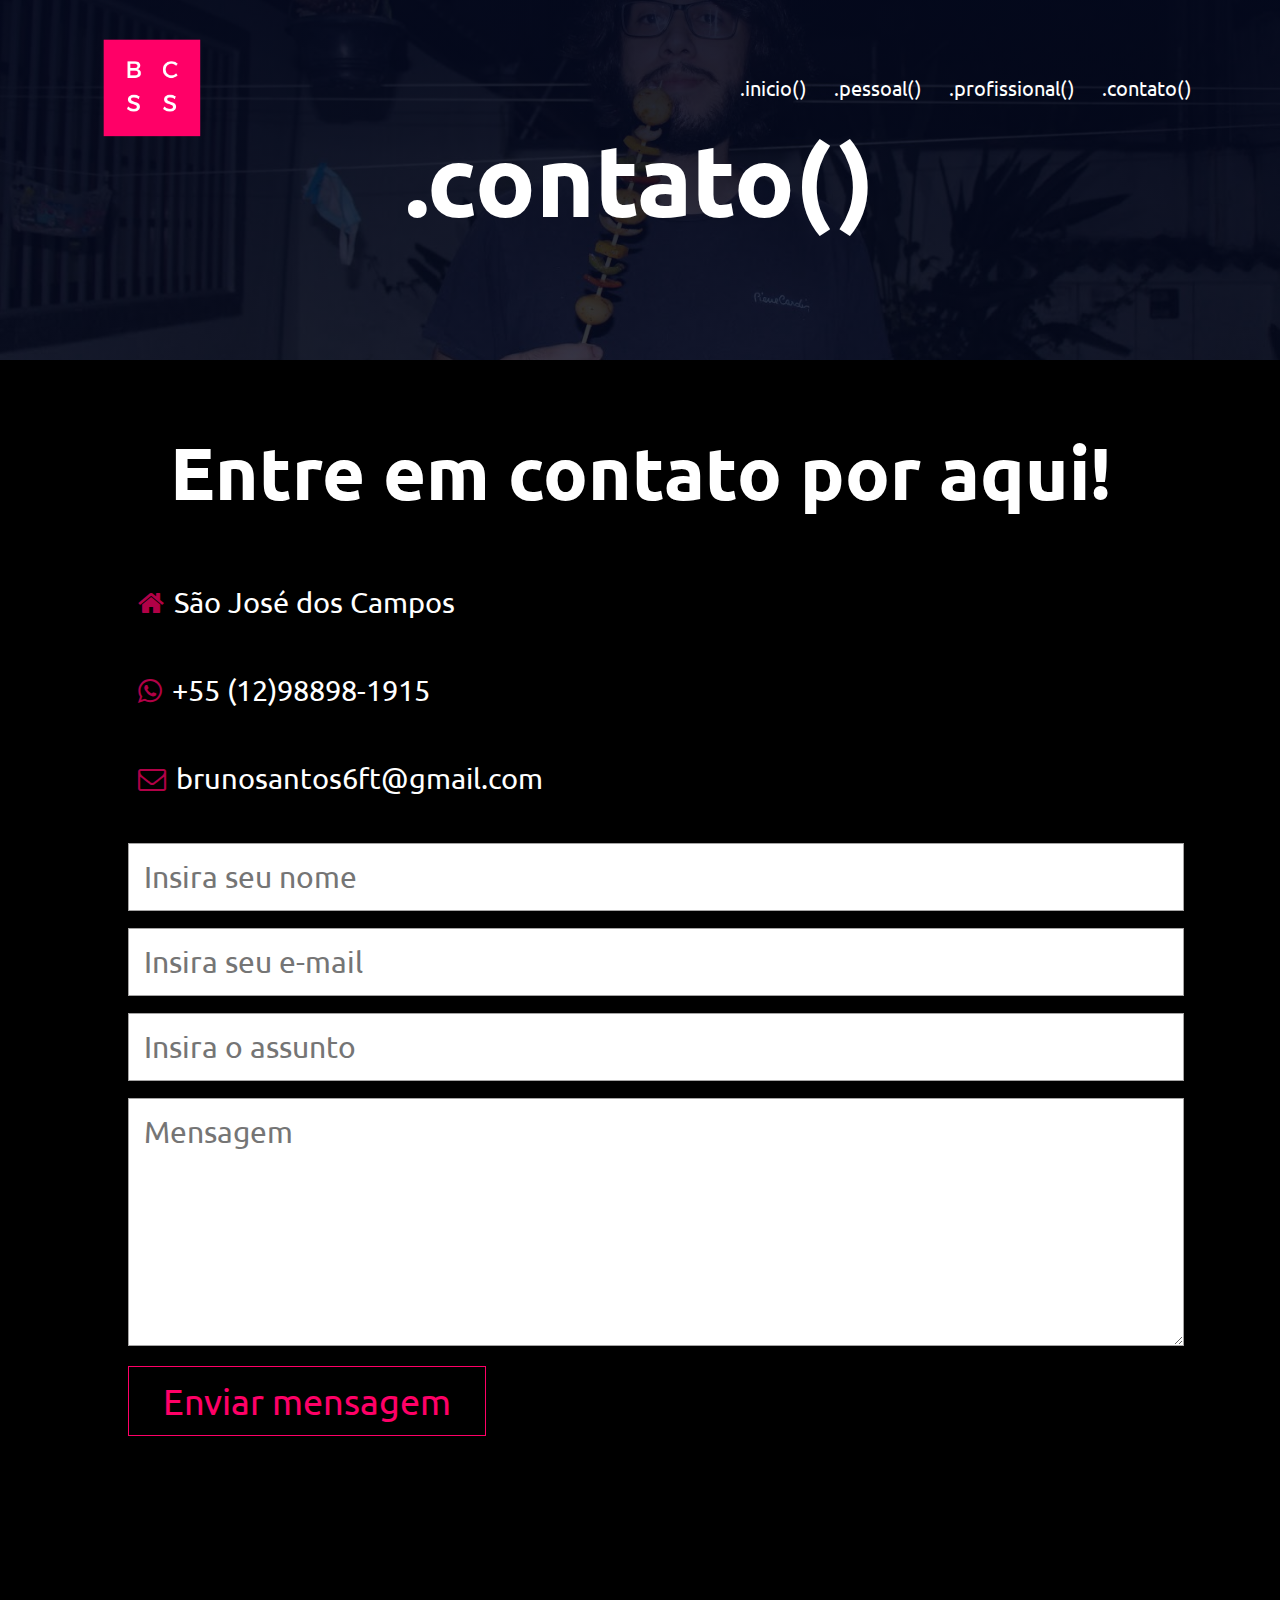
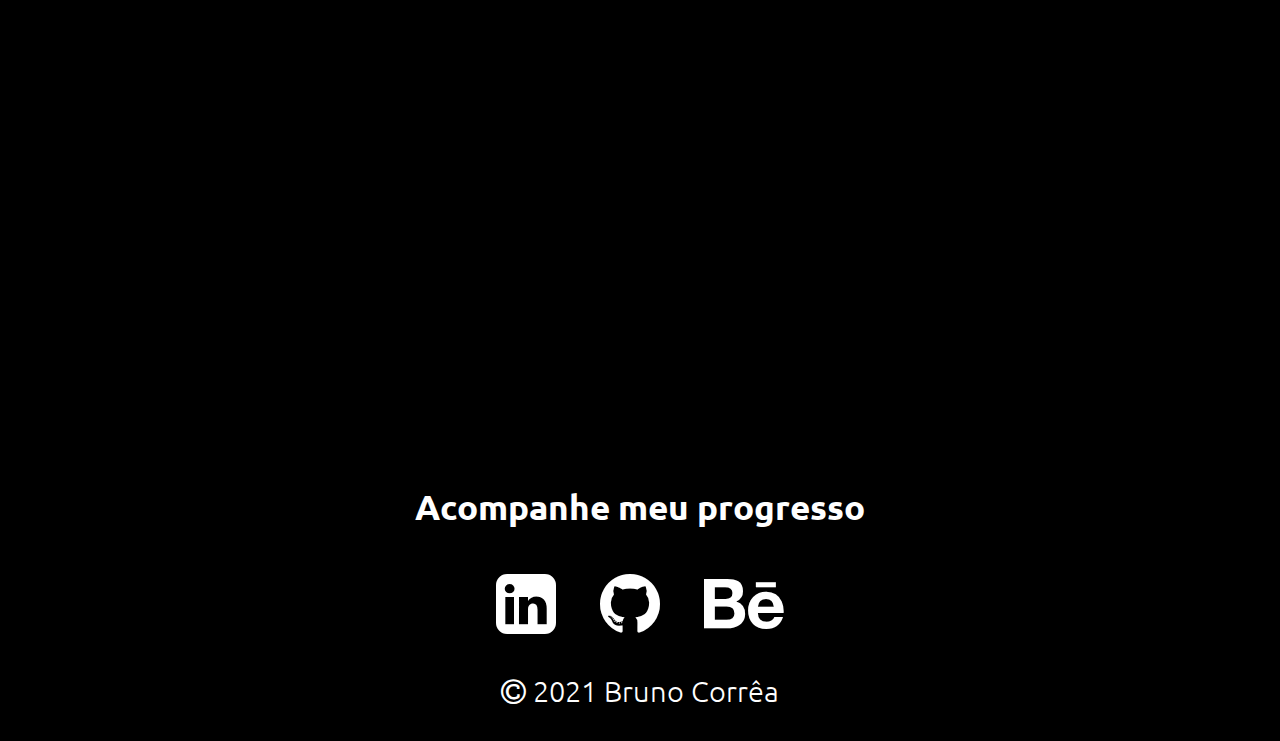
==== contato.html @ 5e895e20 "portfolio v1" ====
<!DOCTYPE html>
<head>
    <meta name="viewport" content="with=device-width, initial-scale:1.0">
    <meta charset="UTF-8">
    <title>MeuPort - Contato</title>
    <link rel="stylesheet" href="style.css">
    <link rel="stylesheet" href="responsive.css">
    <link rel="preconnect" href="https://fonts.googleapis.com">
    <link rel="preconnect" href="https://fonts.gstatic.com" crossorigin>
    <link href="https://fonts.googleapis.com/css2?family=Ubuntu:ital,wght@0,300;0,400;0,500;0,700;1,300;1,400;1,500;1,700&display=swap" rel="stylesheet">  
    <link rel="stylesheet" href="https://stackpath.bootstrapcdn.com/font-awesome/4.7.0/css/font-awesome.min.css">
</head>
<body>
    <section class="contact-header">
        <nav>
            <a href="index.html"><img src= "images/logo.png"></a>
            <div class="nav-links" id ="navLinks">   <!-- id com L maiusculo -->
                <i class="fa fa-times" onclick="hideMenu()"></i>
                <ul>
                    <li><a href="index.html">.inicio()</a></li>
                    <li><a href="pessoal.html">.pessoal()</a></li>
                    <li><a href="profissional.html">.profissional()</a></li>
                    <li><a href="contato.html">.contato()</a></li>
                </ul>
            </div>
            <i class="fa fa-bars" onclick="showMenu()"></i>
        </nav>
    <div class="Principal">
            <h1>.contato()</h1>
    </div>
</section>

<!--------- contact --------->

<section class="contact-form">
    <div class="fade-in">
        <div class="title-contact">
            <h1>Entre em contato por aqui!</h1>
        </div>
        <div class="row1">
            <div class="contact-col">
                <div>
                        <h5><i class="fa fa-home"></i>São José dos Campos</h5>
                </div>
                <div>
                        <h5><i class="fa fa-whatsapp"></i>+55 (12)98898-1915</h5>
                </div>
                <div>
                        <h5><i class="fa fa-envelope-o"></i>brunosantos6ft@gmail.com</h5>
                </div>
            </div>
            <div class="contact-col1">
                <form action="contact-form.php" method="POST">
                    <input type="text" name="name" placeholder="Insira seu nome" required>  
                    <input type="email" name="email" placeholder="Insira seu e-mail" required>
                    <input type="text" name="subject" placeholder="Insira o assunto" required>
                    <textarea rows="6" name="message" placeholder="Mensagem" required></textarea>
                    <button type="submit" class="hero-btn-pink">Enviar mensagem</button>
                </form>
            </div>
            </div>
        </div>

</section>

<section class="location">

    <div class="fade-in">
        <div class="location1">

            <iframe src="https://www.google.com/maps/embed?pb=!1m18!1m12!1m3!1d29326.12545101649!2d-45.90471901877651!3d-23.251612329587967!2m3!1f0!2f0!3f0!3m2!1i1024!2i768!4f13.1!3m3!1m2!1s0x94cdb54afdc93553%3A0xf5764cd331e757e6!2sBosque%20dos%20Eucaliptos%2C%20S%C3%A3o%20Jos%C3%A9%20dos%20Campos%20-%20SP!5e0!3m2!1spt-BR!2sbr!4v1625705947429!5m2!1spt-BR!2sbr" width="600" height="450" style="border:0;" allowfullscreen="" loading="lazy"></iframe>

        </div>
    </div>

</section>


<!-------- footer ---------->

<section class="footer">

    <div class="fade-in">
        <div class="footer1">
        <h4>Acompanhe meu progresso</h4>
        </div>

        <div class="icons">
            <a href="https://www.linkedin.com/in/brunociao/"><i class="fa fa-linkedin-square"></i></a>
            <a href="https://github.com/brinobruno"><i class="fa fa-github"></i></a>
            <a href="https://www.behance.net/brunobrino"><i class="fa fa-behance"></i></a>
        </div>
        <div class="end">
            <p><i class="fa fa-copyright"></i>  2021 Bruno Corrêa</p>
        </div>
    </div>

</section>


<!-- Js para setar o menu p direita -->

<script>
    
    var navLinks = document.getElementById("navLinks");

    function showMenu () {
        navLinks.style.right = "0"
    }

    function hideMenu () {
        navLinks.style.right = "-400px"
    }

</script>

<script>

    const faders = document.querySelectorAll('.fade-in')

    const appearOptions = {
        threshold: 1,
        rootMargin: "0px 0px 120px 0px"   /* antes: 350 */
    }

    const appearOnScroll = new IntersectionObserver(function(entries, appearOnScroll) {
        entries.forEach(entry => {
            if(!entry.isIntersecting) {
                return
            } else {
                entry.target.classList.add('appear')
                appearOnScroll.unobserve(entry.target)
            }
        })
    }, appearOptions)

    faders.forEach(fader => {
        appearOnScroll.observe(fader)
    })

</script>

</body> 
</html>
---- style.css ----
*{
    margin: 0;
    padding: 0;
    font-family: 'Ubuntu', sans-serif;
}

body {
    background-color: black;
}

.header{
    min-height: 100vh;  /*responsividade*/
    width: 100%;
    background-image: linear-gradient(rgba(4,9,30,0.7), rgba(4, 9, 30, 0.7)), url(images/background-image.JPG);
    background-position: center;
    background-size: cover;
    position: relative;
}

nav {
    display: flex;
    padding: 1% 6%;
    justify-content: space-between;
    align-items: center;
}

nav img{
    width: 150px;
}

.nav-links {
    flex: 1;
    text-align: right;
}

.nav-links ul li {
    list-style: none;
    display: inline-block; /*horizontal*/
    padding: 8px 12px;
    position: relative;
}

.nav-links ul li a {
    color: #fff;
    text-decoration: none;
    font-size: 20px;
}

.nav-links ul li::after { /*settando hover*/
    content: '';
    width: 0%; /*nao aparecer*/
    height: 2px;
    background: #FF0067;     /* main color */ 
    display: block;
    margin: auto;
    transition: 0.5s;
 }

 .nav-links ul li:hover::after {
    width: 100%;
 }

 .Principal {
    font-family: 'Ubuntu', sans-serif;
    position: absolute;
    width: 90%;
    top: 50%;
    left: 50%;
    color: #fff;
    transform: translate(-50%, -50%);
    text-align: center;
 }

 html, body{
    overflow-x: hidden;    /* problema da barra branca no responsivo */
}

html {
    scroll-behavior: smooth;
}

 .Principal h1 {
     font-family: 'Ubuntu', sans-serif;
     font-size: 100px;
 }

 .Principal h1:hover {
    font-size: 100px;
    color: #FF0067;
    transition: 0.7s;
    display: inline-block; /*para nao pegar hover nas laterais*/
}

 .Principal p {
     margin: 10px 0 26px; /* top  /  right-left  /  bottom */
     font-size: 23px;
     color: white;
 }

.hero-btn {
    display: inline-block;
    text-decoration: none;
    color: #fff;
    border: 1px solid #fff;
    padding: 12px 34px;
    font-size: 20px;
    background: transparent;
    position: relative;
    cursor: pointer;
}

.hero-btn:hover {
    transition: 0.7s;
    border: 1px solid #FF0067;
    background-color: #f30162;
}

nav .fa {
    display: none;      /*apenasmobile*/
}

.fade-in {
    opacity: 0;
    transition: opacity 250ms ease-in;
}

.fade-in.appear {
    opacity: 1;
}



 /*---- intro ----*/


 .intro {
     width: 80%;
     height: 100%;
     margin: auto;
     text-align: center;
     padding-top: 100px;
 }

 .intro h1 {
     color: white;
     font-size: 50px;
     font-weight: 600;
     padding-bottom: 23px;
 }

 .intro span {
     font-size: 23px;
     font-weight: 400;
     line-height: 22px;
     padding: 10px;
     color: white;
 }

 .row {
     margin-top: 5%;
     display: flex;
     justify-content: space-between;        /* OU flex-direction: row; */
     padding-top: 26px;
 }

 .row p {
    font-size: 19.3px;
     font-weight: 400;
     line-height: 22px;
     padding: 10px;
 }
 

 .intro-coluna {
     flex-basis: 31%;
     background: #ffffff;
     border-radius: 10px;
     margin-bottom: 5%;
     padding: 25px 12px;
     box-sizing: border-box;
     transition: 0.5s;
 }

 h3 {
     font-size: 27px;
     text-align: center;
     font-weight: 600;
     margin: 5px 0;
 }

 .intro-coluna:hover {
    background: #d80559;
    color: white;
 }

 .curto {
     display: none;
 }


 /* ----------------------- BARRA HABILIDADES ---------------------- */

.set-bar {
    padding: 40px;
    display: grid;
    place-items: center;
    margin-bottom: -3%;
}
.set-bar h1 {
    color: white;
    text-align: center;
    font-size: 50px;
    padding-bottom: 2%;
    font-weight: 600;
}

.set-bar p {
    color: white;
    text-align: center;
    font-size: 23px;
    padding-bottom: 10%;
    font-weight: 300;
}


 .full-bar {
     align-items: center;
     border-radius: 15px;
     padding: 25px 30px;
     background: #ffffff;
     box-shadow: 5px 5px 10px rgba(0, 0, 0, 0.3);
 }

 
.full-bar .bar {
    margin: 20px;  /*30*/
}

.full-bar .bar:first-child{
    margin-top: 0px;
  }

.full-bar .bar .data {
    margin-bottom: 5px;
}

.full-bar .bar .data span {
    font-size: 19px;
    font-weight: 500;   
}

.full-bar .bar .linha {
    position: relative;
    height: 10px;
    width: 100%;
    background: #f0f0f0;
    transform: scaleX(0);
    transform-origin: left;
    box-shadow: inset 0px 1px 1px rgba(0, 0, 0, 0.1), 0px 1px rgba(red, green, blue, 0.8);
    animation: animate 1s cubic-bezier(1,0,0.5,1) forwards;
    animation-duration: 7s;
    animation-iteration-count: infinite;
    animation-timing-function:cubic-bezier(.14,1.32,0,.86);
}

.bar .linha span {
    height: 100%;
    width: 100%;
    background: #FF0067;
    position: absolute;
    border-radius: 10px;
}

@keyframes animate {
    100% {
        transform: scaleX(1);
    }
}

.linha.html span {
    max-width: 60%;
}

.linha.css span {
    width: 70%;
}

.linha.js span {
    max-width: 40%;
}

.linha.cpp span {
    max-width: 60%;
}

.linha.uiux span {
    max-width: 70%;
}

.linha.office span {
    max-width: 90%;
}

.linha.illustrator span {
    max-width: 85%;
}

.linha.premiere span {
    max-width: 80%;
}

.bar .linha span::before {
    position: absolute;
    content: "";
    height: 0;
    right: 0;
    top: -10%;
    width: 0;
    border: 7px solid transparent;
    border-bottom-width: 0px;
    border-right-width: 0px;
    border-top-color: #000;
}

.bar .linha span::after {
    position: absolute;
    right: 0;
    top: -28%;  
    color:#fff;
    font-size: 1.2rem;
    font-weight: 400;
    padding: 1px 8px;
    border-radius: 3px;

}

.linha span::after {
    position: absolute;
    right: 0;
    top: -28%;
    background: #000;
    color:#fff;
    font-size: 15px;
    font-weight: 400;
    padding: 0px 8px;
    border-radius: 3px;

}

.linha.html span::after {
    content: "60%";
}

.linha.css span::after {
    content: "70%";
}

.linha.js span::after {
    content: "40%";
}

.linha.cpp span::after {
    content: "60%";
}

.linha.uiux span::after {
    content: "70%";
}

.linha.office span::after {
    content: "90%";
}

.linha.illustrator span::after {
    content: "85%";
}

.linha.premiere span::after {
    content: "80%";
}


/* -------------- REVIEW ------------------*/



.reviews {
    width: 80%;
    margin: auto;
    padding-top: 100px;
    text-align: center;
}

.coluna-review {
    flex-basis: 44%;
    border-radius: 4%;
    margin: 0 2% 5% 2%;
    text-align: left;
    background: #ffffff;
    padding: 45px 10px;
    cursor: pointer;
    display: flex;
    transition: 1s;
}

.coluna-review img {
    height: 60px;
    margin-left: 5px;
    margin-right: 30px;
    border-radius: 50%;
  }

.title h1 {
    color: white;
    font-size: 50px;
}

.coluna-review p {
    font-size: 24px;
    padding: 0;
    line-height: 130%;
}

.coluna-review h3 {
    margin-top: 15px;
    text-align: left;
}

.coluna-review h4 {
    font-weight: 400;
}

.coluna-review:hover {
    background: #cf0757;
    color: white;
}

.title p {
    color: white;
    font-size: 23px;
}

/* ----------- contato --------- */

.cta1 {
    margin: 60px auto;
    width: 80%;
    background-image: linear-gradient(rgba(0, 0, 0, 0.6),rgba(0, 0, 0, 0.93)), url(images/contact-section1.png);
    background-position: center;
    background-size: cover;
    border-radius: 10px;
    text-align: center;
    padding: 120px 0;
}

.cta1 h1 {
    font-size: 50px;
    color: white;
    margin-bottom: 40px;
    padding: 0;
}

/* --------------- footer ----------------- */


.footer {
    width: 100%;
    text-align: center;
    padding: 30px 0;
    margin-bottom: 2px;
}

.footer1 h4 {
    color: white;
    font-size: 27px;
    margin-bottom: 17px;
    margin-top: 6px;
    font-weight: 600;
}

.end p {
    color: white;
    font-size: 19px;
    font-weight: 300;
}

.icons .fa {
    font-size: 35px;
    color: #fff;
    margin: 0 20px;
    cursor: pointer;
    padding-top: 23px;
    padding-bottom: 34px;
    transition: 0.4s;
}

.icons .fa:hover {
    color: #b10147;
    font-size: 40px;
}


/*-------------------- contato pagina --------------------*/

.contact-header{
    min-height: 100vh;  /*responsividade*/
    width: 100%;
    background-image: linear-gradient(rgba(4,9,30,0.9), rgba(4, 9, 30, 0.8)), url(images/background-image.JPG);
    background-position: center;
    background-size: cover;
    position: relative;
}

.location1 {
    width: 80%;
    margin: auto;
    padding: 80px 0;
}


.location1 iframe {
    width: 100%;
}

.contact-form {
    padding-top: 5%;
    width: 80%;
    margin: auto;
}

.contact-col div .fa {
    font-size: 28px;
    color: #b10147;
    margin: 10px;
}

.contact-col div h5 {
    font-size: 16px;
    margin-bottom: -1px;
    color: rgb(255, 255, 255);
    font-weight: 400;
}

.contact-col div {
    display: flex;
    flex-basis: 48%;
}

.hero-btn-pink {
    display: inline-block;
    text-decoration: none;
    color: #FF0067;
    border: 1px solid #FF0067;
    padding: 12px 34px;
    font-size: 20px;
    background: transparent;
    position: relative;
    cursor: pointer;
}

.hero-btn-pink:hover {
    transition: 0.7s;
    border: 1px solid #FF0067;
    background-color: #FF0067;
    color: #fff;
}

.contact-col1 input {
    font-size: 13px;
    width: 100%;
    padding: 15px;
    margin-bottom: 17px;
    outline: none;
    border: 1px solid rgb(192, 190, 190);    
}

.contact-col1 textarea {
    font-size: 13px;
    padding: 15px;
    width: 100%;
    outline: none;
    margin-bottom: 17px;
    border: 1px solid rgb(192, 190, 190); 
}

.contact-col1 {
    margin-left: 6%;
}

.contact-col1 div .fa {
    font-size: 26px;
    color: #b10147;
    margin: 10px;
    
}

.contact-col1 div h5 {
    font-size: 20px;
    margin-bottom: -1px;
    color: rgb(255, 255, 255);
    font-weight: 400;
}

.row1 {
    display: flex;
}

.title-contact {
    color: white;
    text-align: center;
    font-size: 38px;
    padding-bottom: 6%;
}

/*-----------------pessoal-------------*/

.pessoal-title {
    color: white;
    font-size: 26px;
    text-align: center;
    padding: 10%;
}

.content {
    max-width: 60%;
    margin: 0 10% 16% 10%;
}

.content img {
    width: 450px;
    float: left;
    margin-right: 2%;
    margin-left: 12%;
    border-radius: 10% 10% 10% 10%;
}

.content p {
    color: white;
    font-size: 23px;
    line-height: 30px;
}

.bruno-sop img {
    float: right;
    padding-left: 2%;
}

#BrunoSop {
    width: 80%;
    padding-left: 20%;
}

#BrunoSop img {
    border-radius: 10% 10% 10% 10%;
    margin-left: 0.5%;
}

#BrunoSop p {
    color: white;
    text-align: right;
    padding-left: 4%;
    font-size: 23px;
    line-height: 30px;
}

#BrunoSop h2 {
    color: white;
    text-align: right;   
}

.content h2 {
    color: white;
    font-size: 35px;
    padding-bottom: 2%;
}

/* --------------------artists------------*/

.artists {
    width: 80%;
    margin: auto;
    text-align: center;
}

.artist-title h1 {
    color: white;
    font-size: 45px;
    width: 80%;
    margin: auto;
    text-align: center;
}

.artist-title p {
    color: white;
    padding-bottom: 1%;
    font-size: 23px;
    font-weight: 400;
    width: 80%;
    margin: auto;
    text-align: center;
}

.music-col {
    flex-basis: 32%;
    border-radius: 10px;
    margin-bottom: 30px;
    position: relative;
    overflow: hidden;
    cursor: pointer;
}

.music-col img {
    width: 100%;
    display: block;
}

.layer {
    background: transparent;
    height: 100%;
    width: 100%;
    position: absolute;
    top:0;
    left: 0;
    transition: 0.6s;
}

.layer:hover {
    background: rgba(235, 3, 61, 0.6);
}

.layer h3 {
    width: 100%;
    font-weight: 500;
    color: white;
    font-size: 26px;
    bottom: 0;
    left: 50%;
    transform: translateX(-50%);
    position: absolute;
    opacity: 0;
    transition: 0.5s;
}

.layer:hover h3 {
    bottom: 49%;
    opacity: 1;
}

/* gallery */

.galeria h1 {
    color: white;
    font-size: 45px;
    width: 80%;
    margin: auto;
    text-align: center;
    padding-top: 4%;
}

.galeria p {
    color: white;
    padding-bottom: 4%;
    font-size: 23px;
    font-weight: 400;
    width: 80%;
    margin: auto;
    text-align: center;
}

.gallery {
    position: relative;
    height: auto;
    width: 80%;
    margin: auto;
    padding: 45px 0;
    display: grid;
    grid-template-columns: auto auto auto auto;    /* quantia de colunas desejadas */
    grid-gap: 2vmin;
    grid-auto-flow: dense;
}

.gallery img {
    position: relative;
    height: 100%;
    width: 100%;
    overflow:hidden;
    border-radius: 8%;
    filter: brightness(0.5) grayscale(0.8);
    transition: 0.4s ease-in-out;
    cursor: pointer;
    box-shadow: 0px 3px 3px rgba(0, 0, 0, 0.4);
}

.gallery img:hover {
    filter: brightness(1) grayscale(0);
}

/*                                 PROFISSIONAL                    */
.timeline {
    display: flex;
    margin: 0 auto;
    flex-wrap: wrap;
    flex-direction: column;
    max-width: 800px;
    position: relative;
  }

.timeline__content-title {
    font-weight: normal;
    font-size: 3.2rem;
    margin: -10px 0 0 0;
    transition: 0.4s;
    padding: 0 5px;
    box-sizing: border-box;
    color: #fff;
  }

.timeline__content-desc {
    margin: 10px;
    font-size: 1.2rem;
    box-sizing: border-box;
    color: rgba(255, 255, 255, .7);
    font-weight: normal;
    line-height: 25px;
  }

.timeline:before {
    position: absolute;
    left: 50%;
    width: 2px;
    height: 100%;
    margin-left: -1px;
    content: "";
    background: rgba(255, 255, 255, .07);
  }
  
.timeline-item {
    padding: 100px 0;       /***/
    opacity: 0.3;
    filter: blur(2px);
    transition: 0.5s;
    box-sizing: border-box;
    width: calc(50% - 40px);
    display: flex;
    position: relative;
    transform: translateY(-80px);
  }

.timeline-item:before {
    content: attr(data-text);
    letter-spacing: 3px;
    width: 100%;
    position: absolute;
    color: rgba(255, 255, 255, .5);
    font-size: 20px;
    border-left: 2px solid rgba(255, 255, 255, .5);
    top: 70%;
    margin-top: -5px;
    padding-left: 15px;
    opacity: 0;
    right: calc(-100% - 56px);
  }
  
.timeline-item:nth-child(even) {
    align-self: flex-end;
  }

.timeline-item:nth-child(even):before {
    right: auto;
    text-align: right;
    left: calc(-100% - 56px);
    padding-left: 0;
    border-left: none;
    border-right: 2px solid rgba(255, 255, 255, .5);
    padding-right: 15px;
  }

.timeline-item--active {
    opacity: 1;
    transform: translateY(0);
    filter: blur(0px);
  }

.timeline-item--active:before {
    top: 43%;
    transition: 0.3s all 0.2s;
    opacity: 1;
  }

.timeline-item--active .timeline__content-title {
    margin: 10px 0 20px 0;
  }
  
.timeline__img {
    max-width: 100%;
    box-shadow: 0 10px 15px rgba(0, 0, 0, .4);
  }

.timeline-container {
    width: 100%;
    position: relative;
    padding: 80px 0;
    transition: 0.3s ease 0s;
    background-attachment: fixed;
    background-size: cover;
  }

.timeline-container:before {
    position: absolute;
    left: 0;
    top: 0;
    width: 100%;
    height: 100%;
    background: rgba(0,0,0,0.6);
    content: "";
  }

.timeline-header {
    margin-top: 100px;
    width: 100%;
    text-align: center;
    margin-bottom: 130px;
    position: relative;
  }

.timeline-header__title {
    color: #fff;
    font-size: 4rem;
    margin: 0;
  }

.timeline-header__subtitle {
    color:white;
    font-size: 1.6rem;
    font-weight: 400;
    margin: 10px 0 0 0;
  }

.demo-footer {
    padding: 60px 0;
    text-align: center;
  }

.demo-footer a {
    color: #999;
    display: inline-block;
  }

.education {
    display: flex;
    flex-direction: column;
    align-content: center;
    align-items: center;
}

.education h2 {
    padding-top: 3%;
    padding-bottom: 0%;
    color: white;
    font-size: 3rem;
}

.education img {
    width: 550px;
    padding-top: 5%;
    padding-bottom: 2%;
}

.education p {
    color: white;
    font-size: 1.3rem;
    font-weight: 400;
    text-align: center;
    line-height: 200%;
    margin-bottom: 6%;
}

.set-bar1 {
    padding: 40px;
    display: grid;
    place-items: center;
    margin-bottom: 0%;
}
.set-bar1 h1 {
    color: white;
    text-align: center;
    font-size: 50px;
    padding-bottom: 2%;
    font-weight: 600;
}

.set-bar1 p {
    color: white;
    text-align: center;
    font-size: 23px;
    padding-bottom: 10%;
    font-weight: 300;
}
---- responsive.css ----
@media (max-device-width: 700px) {
    .Principal h1 {
        font-size: 120px;
    }

    nav img{
        padding-top: 25px;
        width: 200px;
    }

    .nav-links li a {
        font-size: 300px;
    }

    .Principal p {
        font-size: 40px;
    }

    .hero-btn {
        border: 2px solid #fff;
        padding: 22px 50px;
        font-size: 35px;
    }
    .nav-links ul li {
        display:block;
        font-size: 100px;
    }

    .nav-links ul li a {
        font-size: 55px;
        padding-left: 12px;
    }

    .nav-links {
        position: absolute;
        background: #FF0067;
        height: 100vh;
        width: 400px;
        top: 0;
        right: -400px;
        text-align: left;
        z-index: 2;
        transition: 1s;
          
    }
    nav .fa {                   /* cross mobile */
        display: block;
        color: white;
        margin: 20px;
        padding-top: 20px;
        font-size: 50px;
        cursor: pointer;
    }
    
    .nav-links ul {
        padding: 3px;

    }

}

@media (max-device-width) {
    .fade-in.fade-in.appear{
    opacity: 1;
    }
}

@media (max-device-width: 700px) {
    .row {
        flex-direction: column;
        margin: 0 -5%;
        padding-top: 90px;
        padding-bottom: 30px;
     }

    .intro h1 {
        font-size: 80px;
        padding-bottom: 13px;
     }

     .intro p {
         font-size: 40px;
         padding: 30px;
         line-height: 1.3;
         font-weight: 400;
     }
     .intro-coluna {
         padding: 28px;
     }

     h3 {
         font-size: 44px;
     }

    .intro span {
         font-size: 39px;
         line-height: 1.3;
     }
     
 }

 @media (max-width: 700) {
    .set-bar h1 {
        color: blue;
    }
}

@media (max-device-width: 700px) {
    .coluna-review img {
        height: 70px;
        margin-left: 0px;
        margin-right: 15px;
    }
}

@media (max-device-width: 700px) {
    .cta1 h1 {
        font-size: 24px; 
    }
    .cta1 {
    background-image: linear-gradient(rgba(0, 0, 0, 0.6),rgba(0, 0, 0, 0.93)), url(images/contact-section2.png);
    }
}


@media (max-device-width: 1400px) {
    .title-contact {
        font-size: 37px;
    }
    .row1 {
        display: block;
    }
    .contact-col1 input {
        font-size: 30px;
        border: 1px solid rgb(165, 164, 164);
    }
    .contact-col1 textarea {
        font-size: 30px;
        border: 1px solid rgb(165, 164, 164);
    }
    .contact-col1 div .fa {
        font-size: 60px;
    }
    .contact-col div h5 {
        font-size: 29px;
        padding-bottom: 4%;
    }
    .contact-col1 {
        margin-left: 0%;
    }
    .hero-btn-pink {
        font-size: 36px;
    }
    .contact-header{
        min-height: 40vh;
    }
    .footer {
        width: 100%;
        text-align: center;
        padding: 30px 0;
        margin-bottom: 2px;
    }
    
    .footer1 h4 {
        font-size: 35px;
        margin-bottom: 17px;
        margin-top: 6px;
        font-weight: 600;
    }
    
    .end p {
        font-size: 29px;
        font-weight: 300;
    }
    
    .icons .fa {
        font-size: 70px;
        color: #fff;
        margin: 0 20px;
        cursor: pointer;
        padding-top: 23px;
        padding-bottom: 34px;
        transition: 0.4s;
    }
    
    .icons .fa:hover {
        color: #b10147;
        font-size: 40px;
    }
}

@media (max-device-width: 1400px) {
    .content img{
        float: none;
        display: block;
        text-align: center;
        position: relative;
        padding: 2% 0% 2% 0;
        margin: auto;
    }
    .content {
        align-items: center;
        max-width: 100%;
        padding: 0;
    }

    .content h2 {
        text-align: center;
    }

    #BrunoSop h2 {
        text-align: center;
        width: 80%;  
    }

    #Brunosop img {
        width: 100%;
        float: none;
        display: block;
        text-align: center;
        position: relative;
        padding: 0% 0% 2% 0;
        margin-right: 0%;
        margin-left: 0%;
        align-items: center;
    }

    .bruno-sop img {
        float: none;
        padding-left: 0%;
        margin-right: 0%;
    }

    .bruno-sop {
        display: flex;
        flex-direction: column;
        text-align: center;
        align-items: center;
        width: 100%;
    }

    #BrunoSop {
        text-align: center;
        align-items: center;
        max-width: 100%;
        padding: 0% 0% 18% 0;
        margin: auto;
        justify-content: center;
        width: 100%;
}

    #BrunoSop h3 {
        text-align: center;
        width: 100%;
    }

    #BrunoSop p {
        padding-left: 9%;
        padding-right: 14%;
        text-align: left;
    }

    .pessoal-title h1 {
        font-size: 70px;
    }
    .fade-in {
        opacity: 1;                                 /* tirar script */
    }
}

@media (max-device-width: 1000px) {
    .layer h3 {
        font-size: 45px;
    }
}

@media (max-device-width: 1100px) {
    .gallery {  
        display: grid;
        grid-template-columns: auto auto;
    }
}

@media (max-device-width: 350px) {
    .gallery {  
        display: grid;
        grid-template-columns: auto;
    }
    .gallery img {
        filter: brightness(1) grayscale(0);
    }
}

@media (max-device-width: 470px) {
    .galeria p {
        font-size: 18px;
    }
}

@media (max-device-width: 400px) {
    .galeria p {
        font-size: 14px;
    }
    .artist-title p {
        font-size: 20px;
        padding-bottom: 5%;
    }
}

/* timeline */

@media only screen and (max-width: 767px) {
    .timeline:before {
      left: 40px;
    }
  }

@media only screen and (max-width: 767px) {
    .timeline-item {
      align-self: baseline !important;
      width: 100%;
      padding: 0 30px 10px 80px;
      height: 100vh;    /*************/
    }
    .timeline-item:before {
      left: 10px !important;
      padding: 0 !important;
      top: 0px;
      text-align: center !important;
      width: 60px;
      border: none !important;
    }
    .timeline-item:last-child {
      padding-bottom: 0px;
    }
 
  }

@media screen and (max-device-width: 500px) {
    .education h2 {
        font-size: 3.7rem;
    }

    .education p {
        font-size: 2rem;
    }
}

@media screen and (max-device-width: 650px) {
    .timeline__content-desc {
        font-size: 1.5rem;
        line-height: 130%;
    }
}

@media screen and (max-device-width: 500px) {
    .timeline__content-desc {
        font-size: 1.8rem;
        font-weight: 300;
        line-height: 130%;
    }
}

@media screen and (max-device-width: 700px) {
    .coluna-review p {
        font-size: 30px;
        line-height: 130%;
    }
}

@media screen and (max-device-width: 470px) {
    .coluna-review p {
        font-size: 55px;
        line-height: 130%;
    }
}

@media (max-device-width: 380px) {
    .coluna-review p {
        font-size: 95px;
        line-height: 130%;
    }
}

@media screen and (max-device-width: 1600px) {
    .coluna-review p {
        font-size: 20px;
    }

    .coluna-review img {
        margin-right: 10px;
      }
}


@media(hover: hover) and (pointer: fine) {
    .layer:hover h3 {
    bottom: 49%;
    opacity: 1;
    }
}
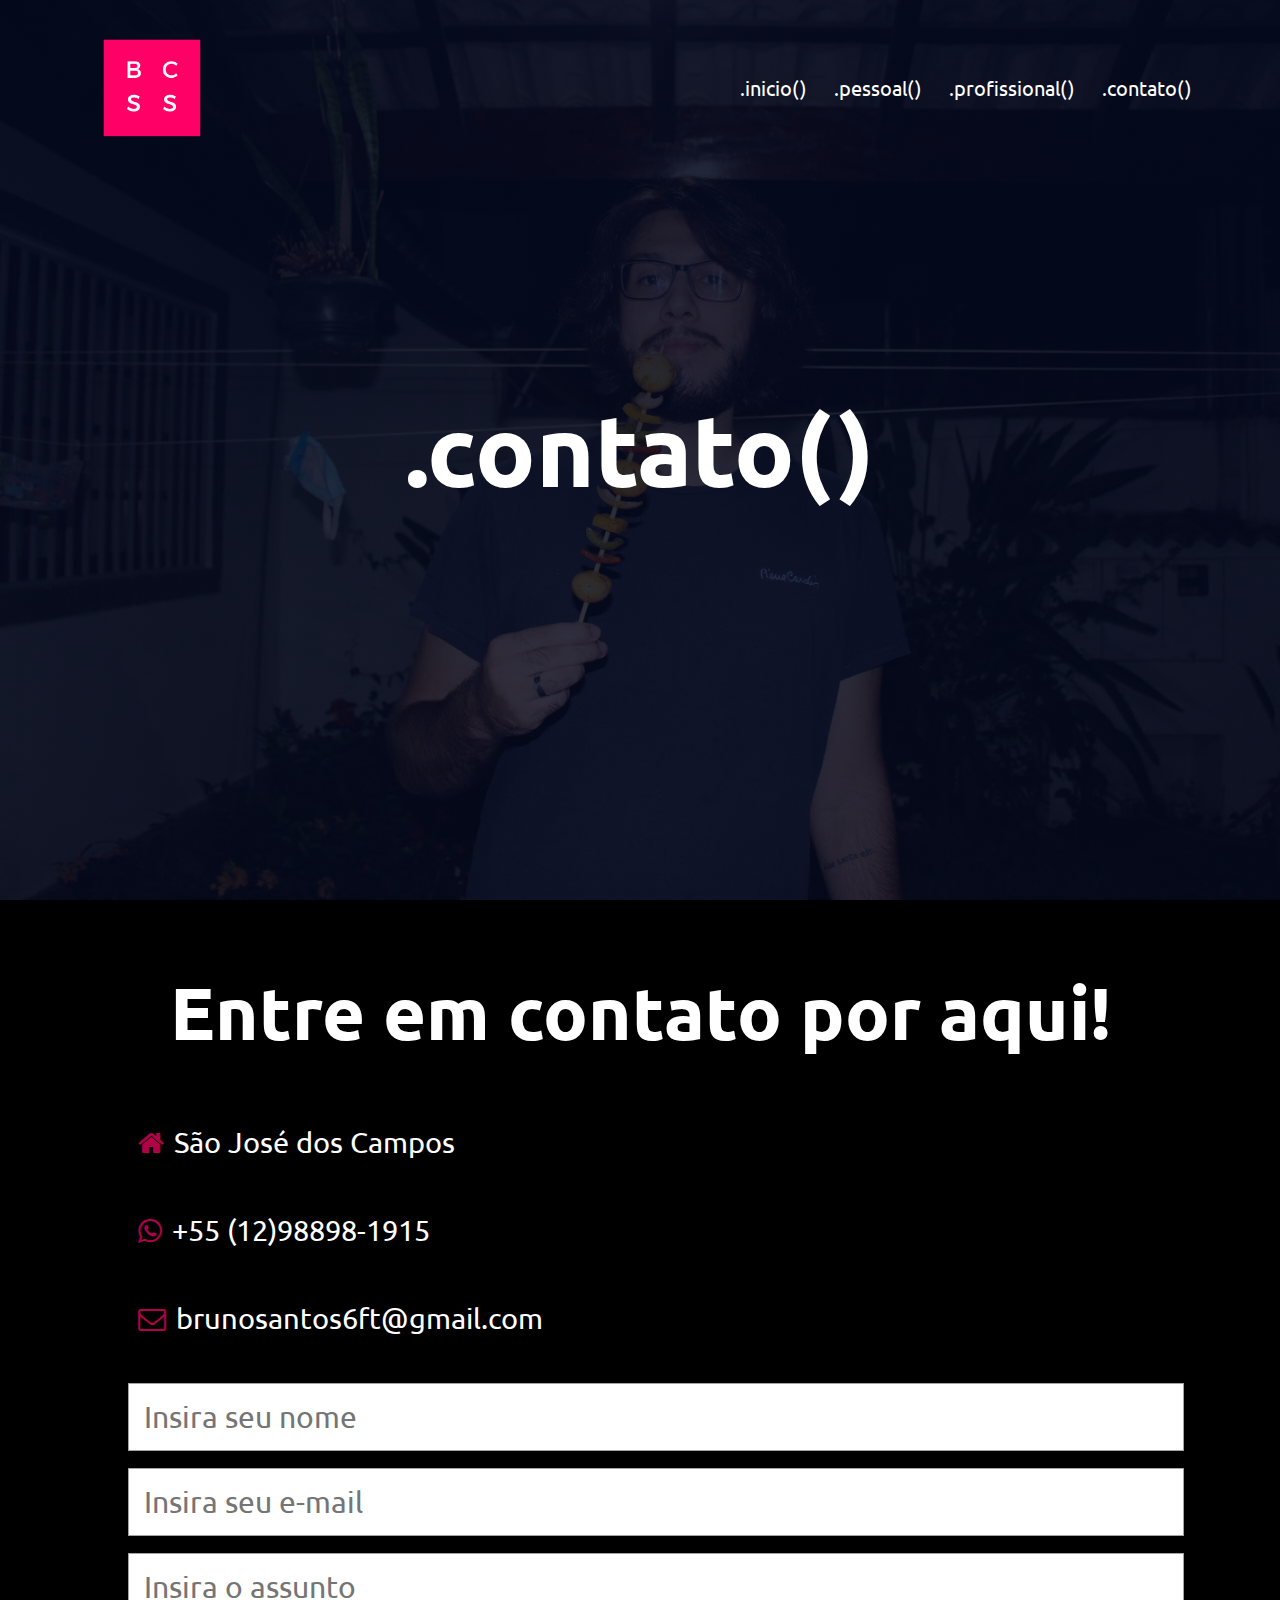
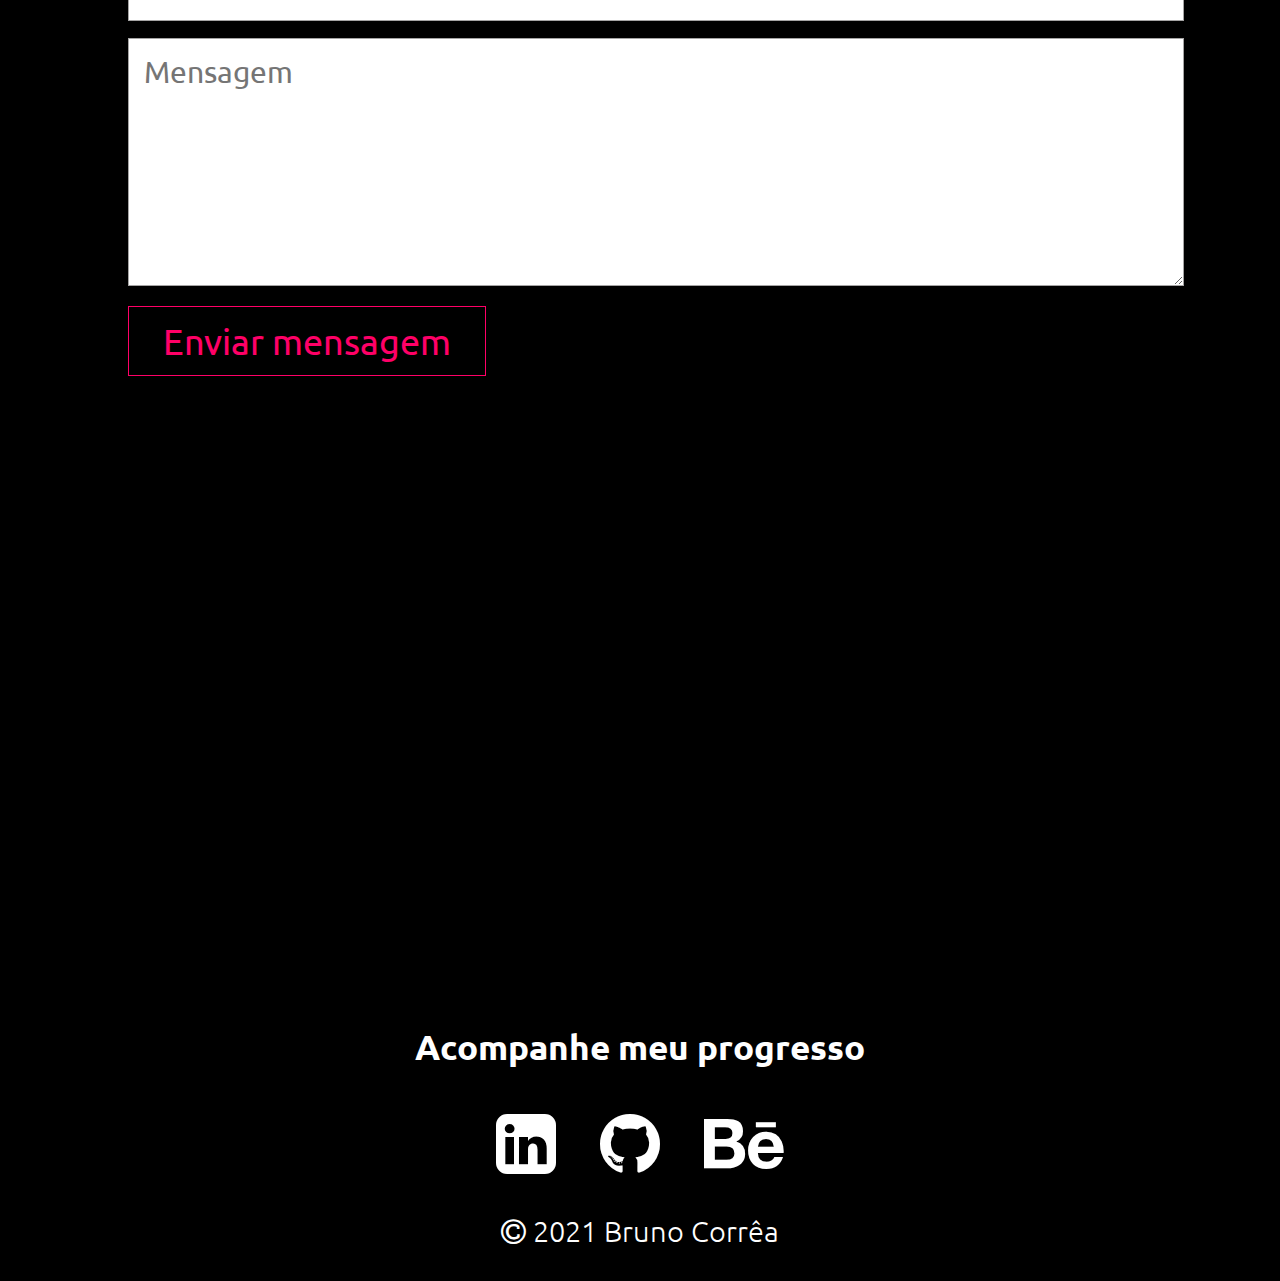
==== commit 23fcef1f: "php corrigido" ====
--- a/contato.html
+++ b/contato.html
@@ -9,6 +9,15 @@
     <link rel="preconnect" href="https://fonts.gstatic.com" crossorigin>
     <link href="https://fonts.googleapis.com/css2?family=Ubuntu:ital,wght@0,300;0,400;0,500;0,700;1,300;1,400;1,500;1,700&display=swap" rel="stylesheet">  
     <link rel="stylesheet" href="https://stackpath.bootstrapcdn.com/font-awesome/4.7.0/css/font-awesome.min.css">
+    <link rel="apple-touch-icon" sizes="180x180" href="https://meuport.com/pathtoicons/apple-touch-icon.png">
+    <link rel="icon" type="image/png" sizes="32x32" href="https://meuport.com/pathtoicons/favicon-32x32.png">
+    <link rel="icon" type="image/png" sizes="16x16" href="https://meuport.com/pathtoicons/favicon-16x16.png">
+    <link rel="manifest" href="https://meuport.com/pathtoicons/site.webmanifest">
+    <link rel="mask-icon" href="https://meuport.com/pathtoicons/safari-pinned-tab.svg" color="#5bbad5">
+    <link rel="shortcut icon" href="https://meuport.com/pathtoicons/favicon.ico">
+    <meta name="msapplication-TileColor" content="#da532c">
+    <meta name="msapplication-config" content="https://meuport.com/pathtoicons/browserconfig.xml">
+    <meta name="theme-color" content="#ffffff"> 
 </head>
 <body>
     <section class="contact-header">
--- a/style.css
+++ b/style.css
@@ -103,7 +103,7 @@
     color: #fff;
     border: 1px solid #fff;
     padding: 12px 34px;
-    font-size: 20px;
+    font-size: 25px;
     background: transparent;
     position: relative;
     cursor: pointer;
@@ -503,7 +503,7 @@
 /*-------------------- contato pagina --------------------*/
 
 .contact-header{
-    min-height: 100vh;  /*responsividade*/
+    height: 100vh;  /*responsividade*/
     width: 100%;
     background-image: linear-gradient(rgba(4,9,30,0.9), rgba(4, 9, 30, 0.8)), url(images/background-image.JPG);
     background-position: center;
@@ -760,7 +760,7 @@
 .galeria p {
     color: white;
     padding-bottom: 4%;
-    font-size: 23px;
+    font-size: 28px;
     font-weight: 400;
     width: 80%;
     margin: auto;
--- a/responsive.css
+++ b/responsive.css
@@ -292,14 +292,18 @@
 }
 
 @media (max-device-width: 470px) {
+    .galeria h1 {
+        font-size: 60px;
+    }
     .galeria p {
-        font-size: 18px;
+        font-size: 40px;
+        font-weight: 300;
     }
 }
 
 @media (max-device-width: 400px) {
     .galeria p {
-        font-size: 14px;
+        font-size: 40px;
     }
     .artist-title p {
         font-size: 20px;
@@ -375,9 +379,9 @@
     }
 }
 
-@media (max-device-width: 380px) {
+@media (max-device-width: 390px) {
     .coluna-review p {
-        font-size: 95px;
+        font-size: 300px;
         line-height: 130%;
     }
 }
@@ -399,3 +403,29 @@
     opacity: 1;
     }
 }
+
+@media screen and (max-device-width: 600px) {
+.layer:hover, .layer:active{
+    bottom: 49%;
+    opacity: 1;
+  }
+}
+
+
+@media only screen and (max-width: 500px) {
+    .galeria p {
+        font-size: 40px;
+    }
+}
+
+@media(hover: hover) and (pointer: fine) {
+    layer:hover {
+        background: rgba(235, 3, 61, 0.6);
+    }
+}
+@media(hover: hover) and (pointer: fine) {
+    .layer:hover h3 {
+        bottom: 49%;
+        opacity: 1;
+}
+}